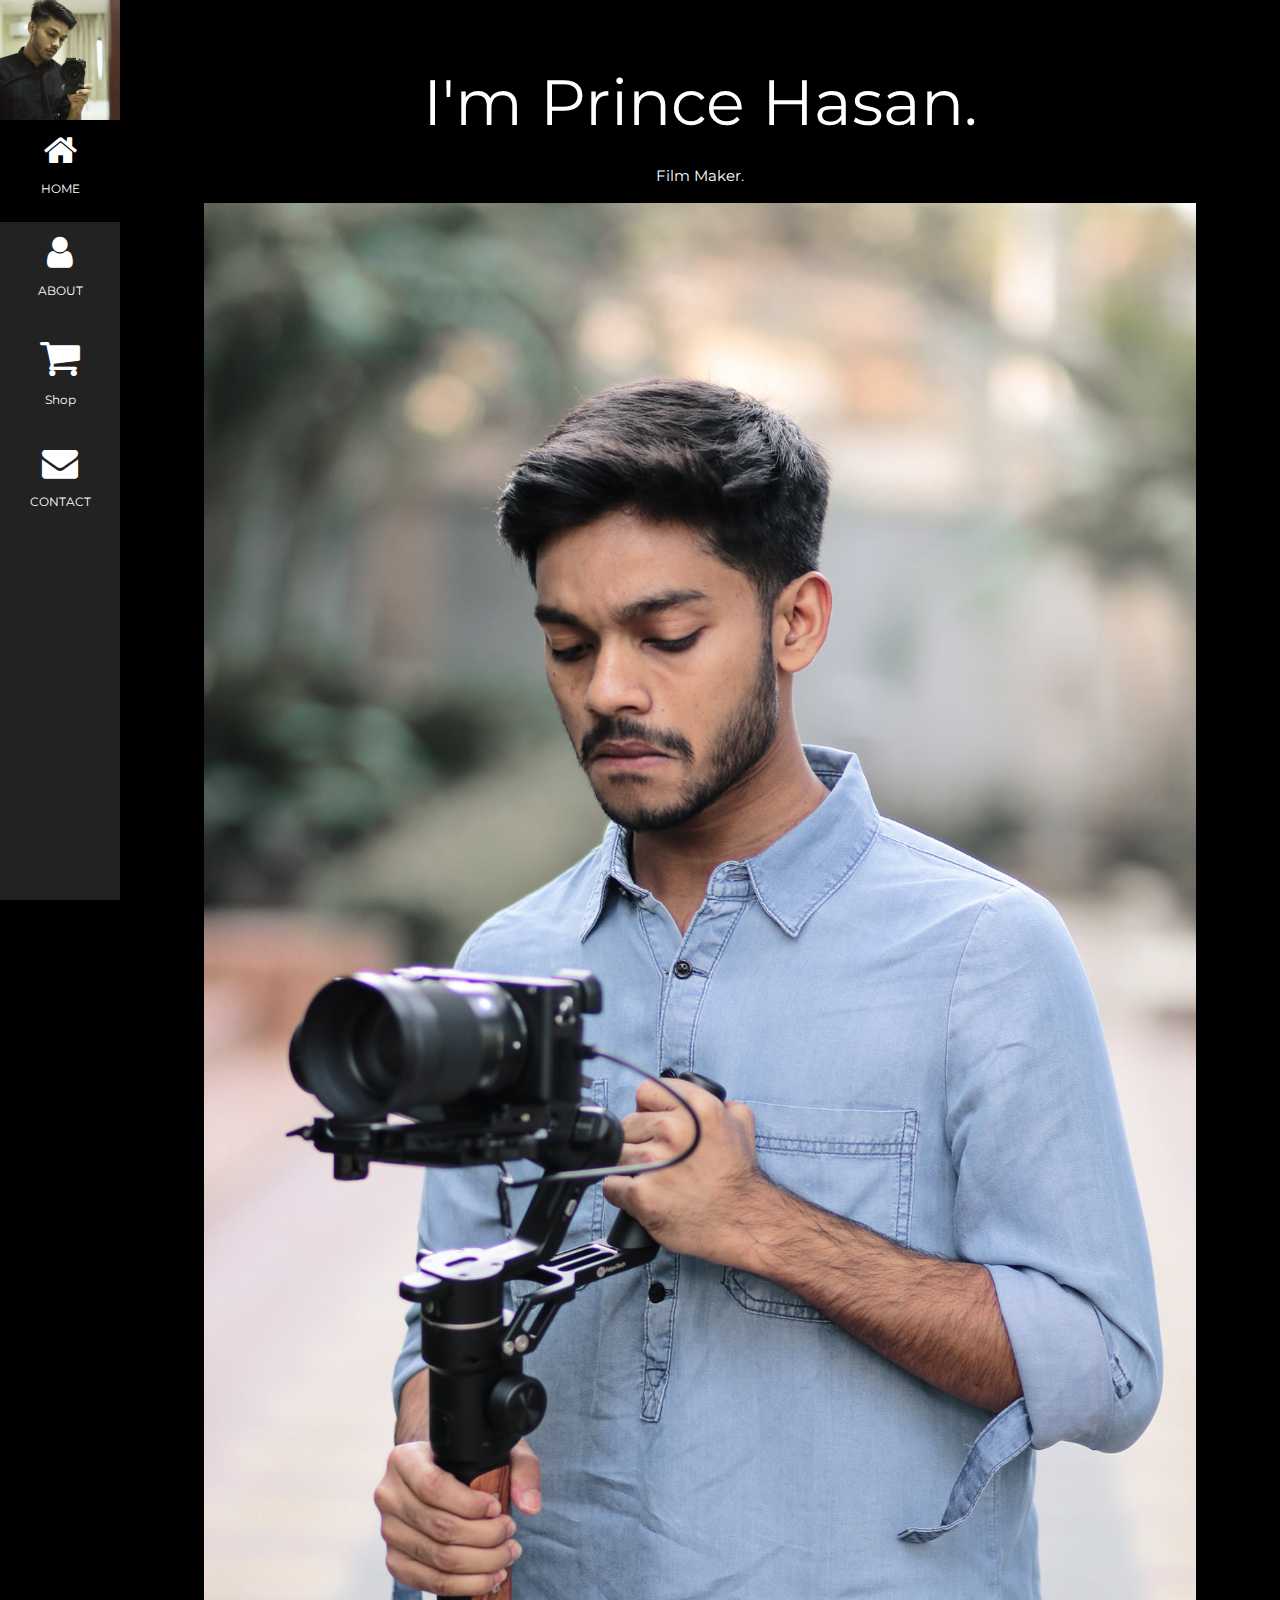
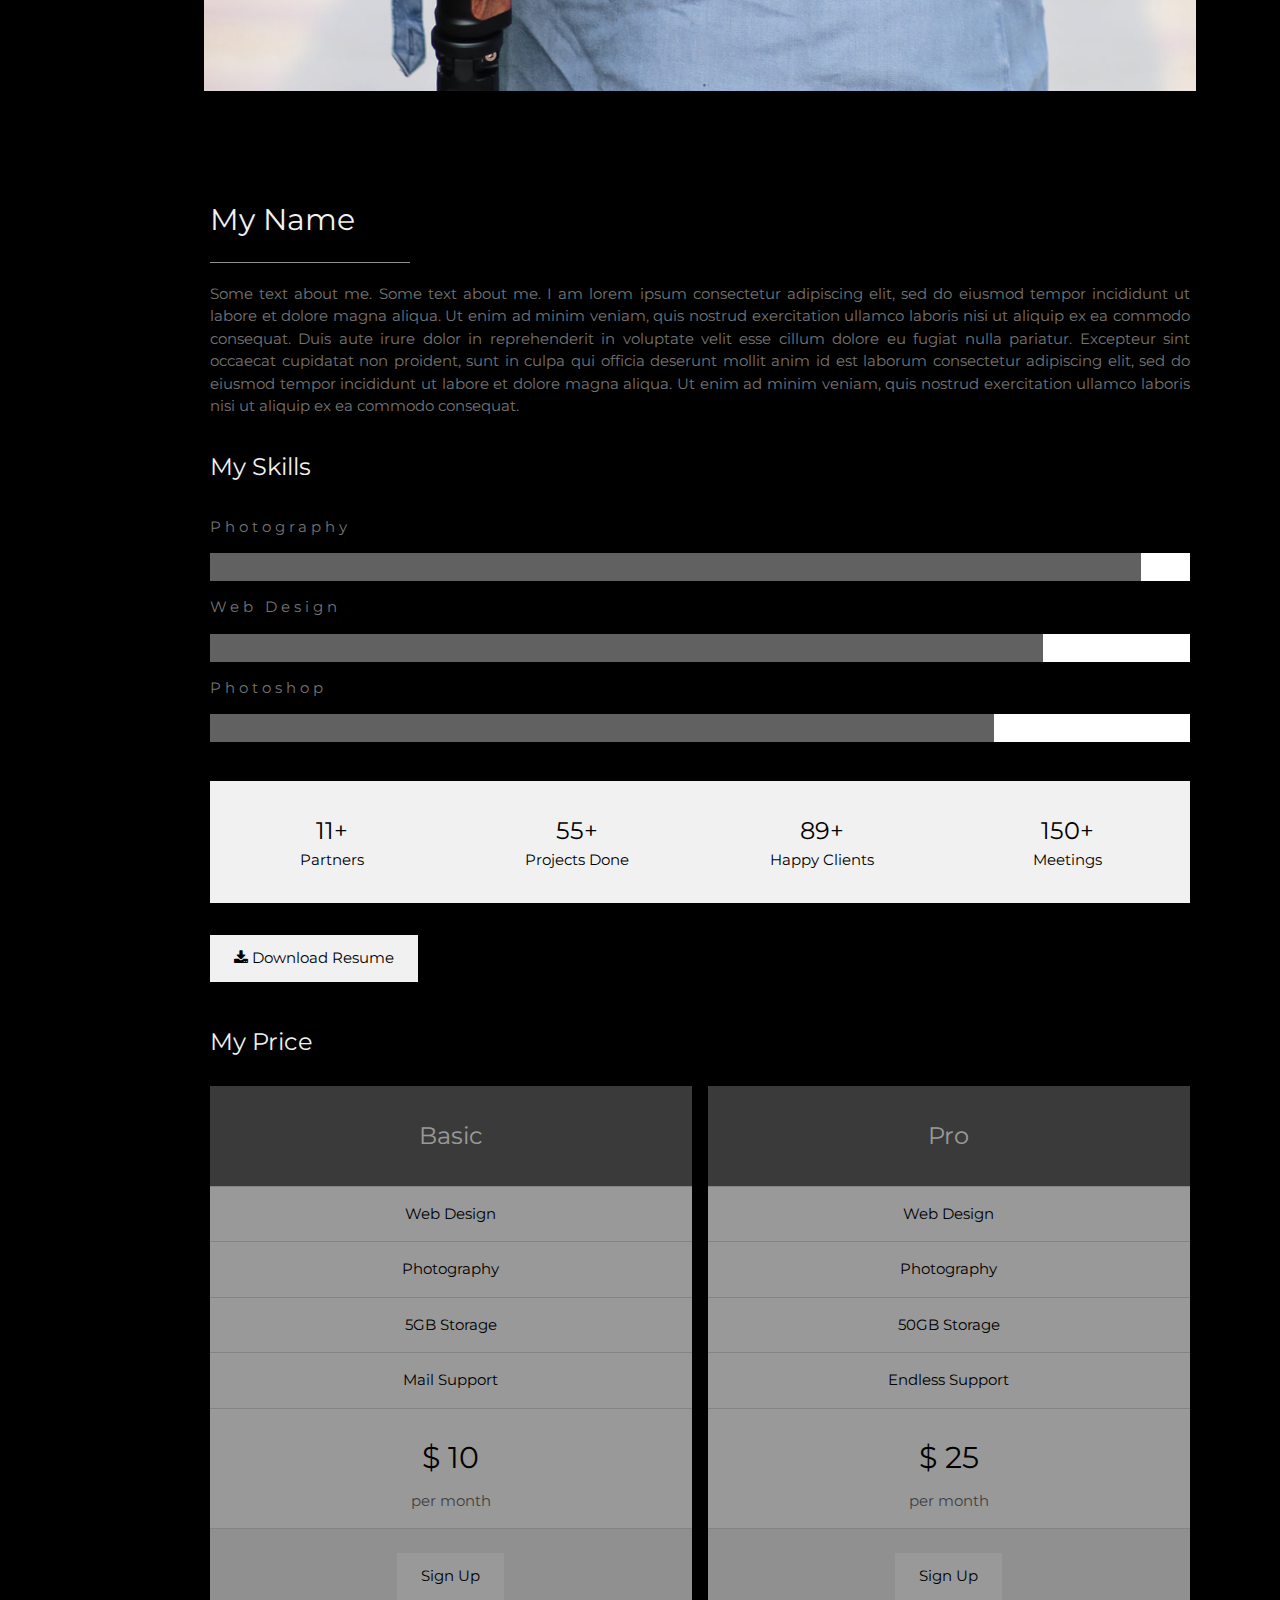
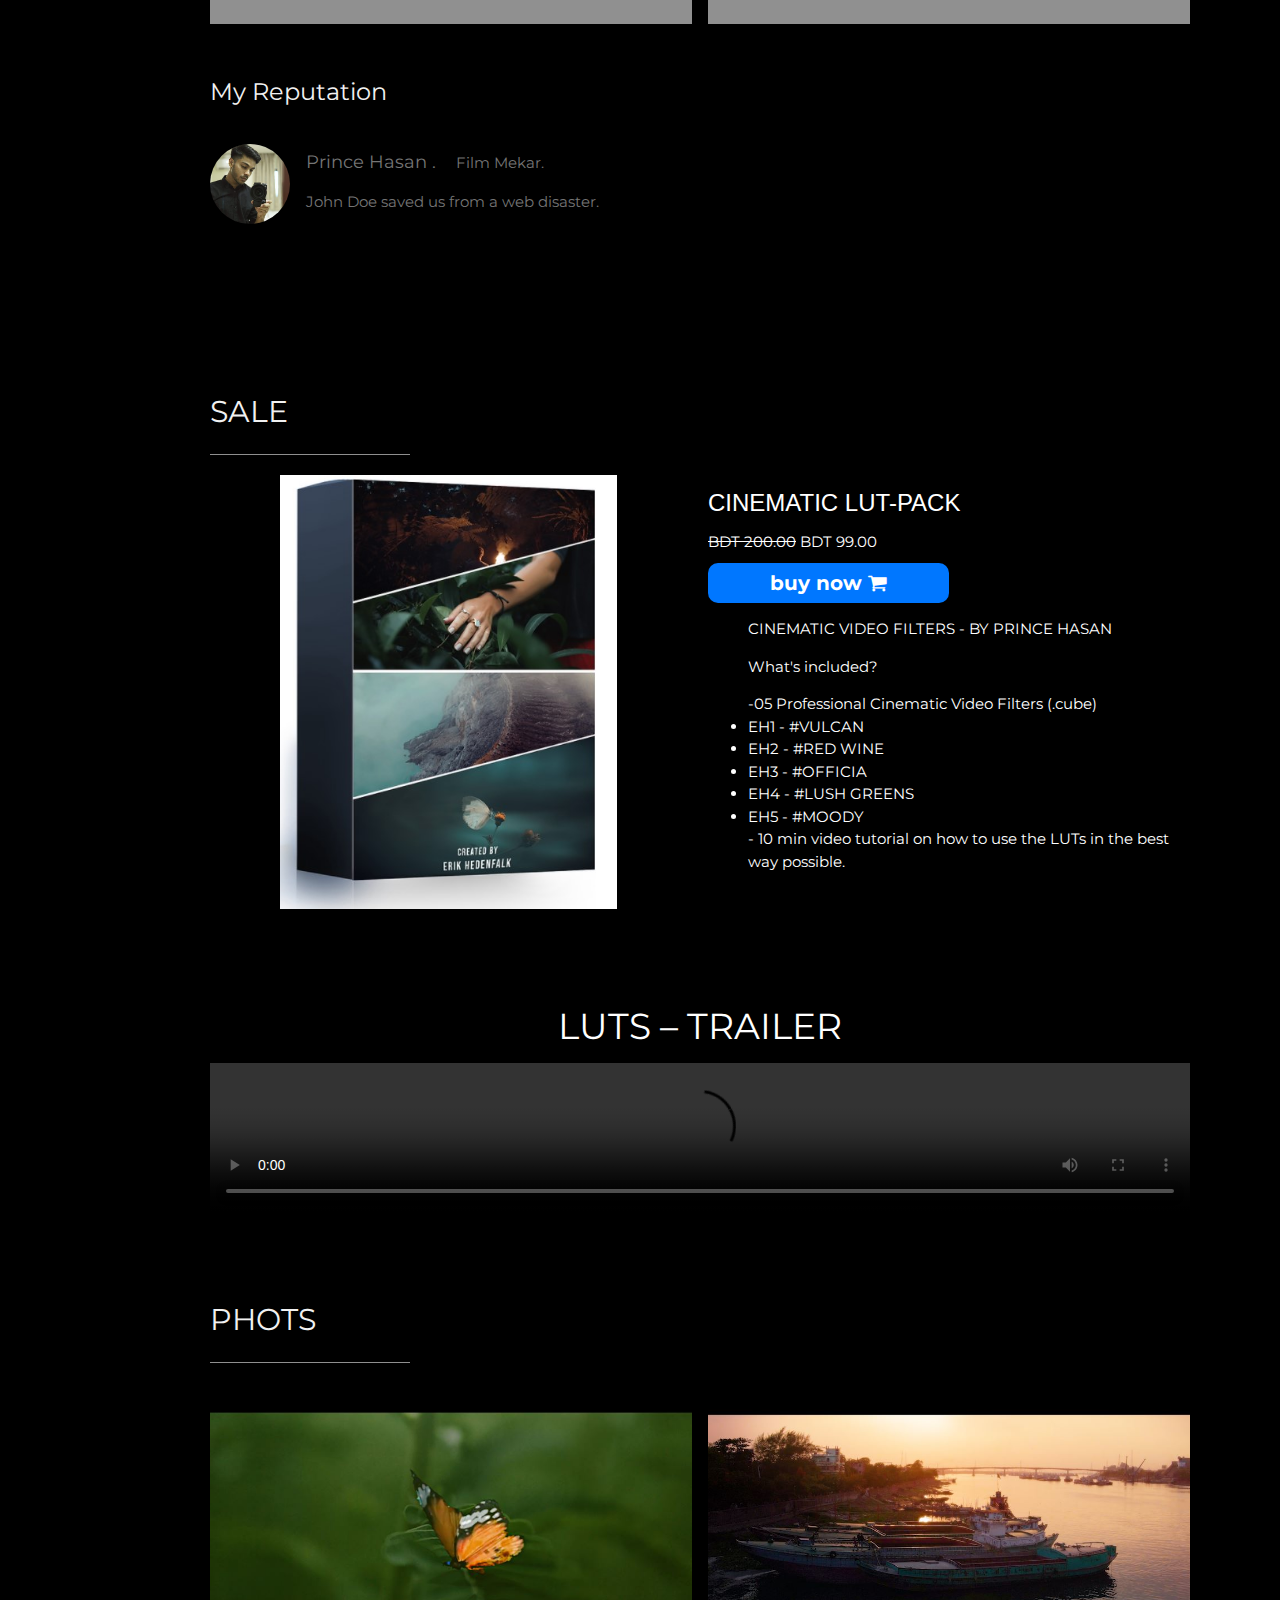
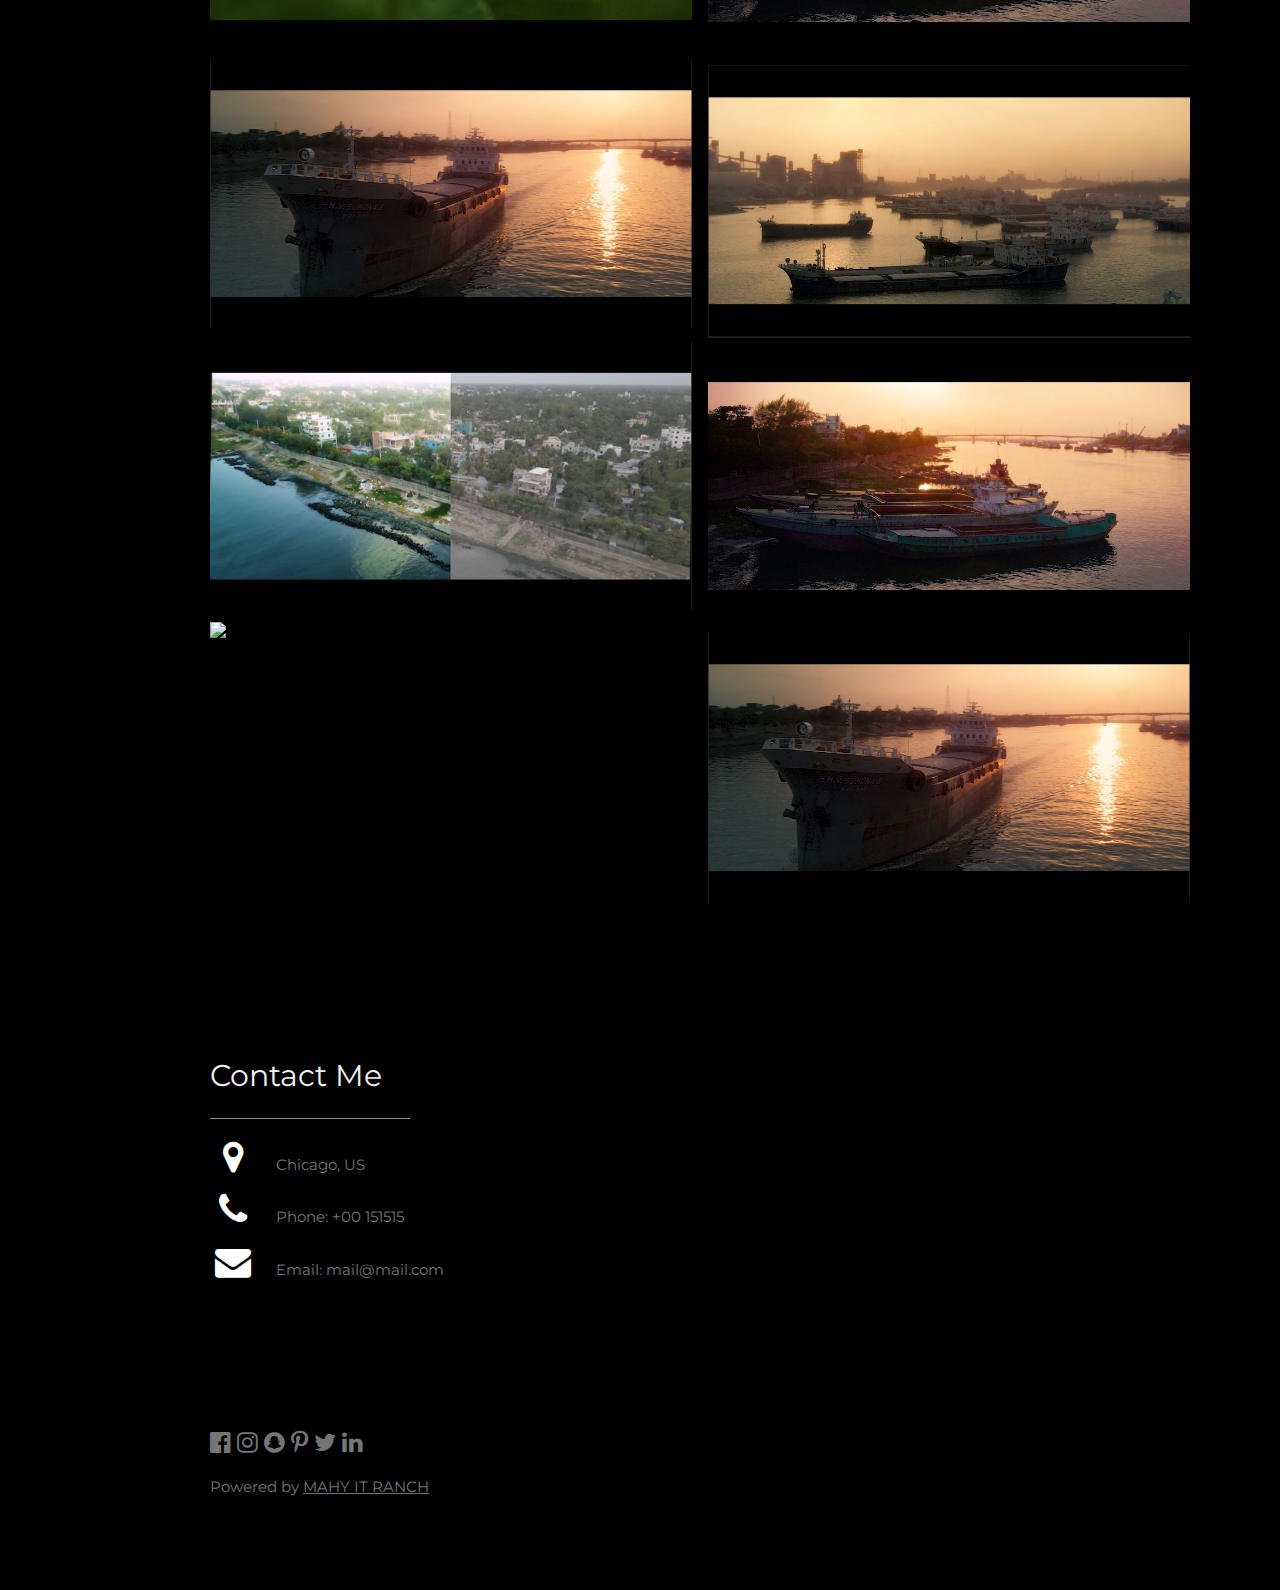
==== pageFirst.html @ 466c0062 "first commit" ====
<!DOCTYPE html>
<html>
<head>
<title>prince hasan</title>
<meta charset="UTF-8">
<meta name="viewport" content="width=device-width, initial-scale=1">
<link rel="stylesheet" href="https://www.w3schools.com/w3css/4/w3.css">
<link rel="stylesheet" href="https://fonts.googleapis.com/css?family=Montserrat">
<link rel="stylesheet" href="https://cdnjs.cloudflare.com/ajax/libs/font-awesome/4.7.0/css/font-awesome.min.css">
<style>
body, h1,h2,h3,h4,h5,h6 {font-family: "Montserrat", sans-serif}
.w3-row-padding img {margin-bottom: 12px}
/* Set the width of the sidebar to 120px */
.w3-sidebar {width: 120px;background: #222;}
/* Add a left margin to the "page content" that matches the width of the sidebar (120px) */
#main {margin-left: 120px}
/* Remove margins from "page content" on small screens */
@media only screen and (max-width: 600px) {#main {margin-left: 0}}
</style>
</head>
<body class="w3-black">

<!-- Icon Bar (Sidebar - hidden on small screens) -->
<nav class="w3-sidebar w3-bar-block w3-small w3-hide-small w3-center">
  <!-- Avatar image in top left corner -->
  <img src="pic/prince3.jpg" style="width:100%">
  <a href="#" class="w3-bar-item w3-button w3-padding-large w3-black">
    <i class="fa fa-home w3-xxlarge"></i>
    <p>HOME</p>
  </a>
  <a href="#about" class="w3-bar-item w3-button w3-padding-large w3-hover-black">
    <i class="fa fa-user w3-xxlarge"></i>
    <p>ABOUT</p>
  </a>
  <a href="#photos" class="w3-bar-item w3-button w3-padding-large w3-hover-black">
    <i class='fa fa-shopping-cart' style='font-size:43px;'></i>
    <p>Shop</p>
  </a>
  <a href="#contact" class="w3-bar-item w3-button w3-padding-large w3-hover-black">
    <i class="fa fa-envelope w3-xxlarge"></i>
    <p>CONTACT</p>
  </a>
</nav>

<!-- Navbar on small screens (Hidden on medium and large screens) -->
<div class="w3-top w3-hide-large w3-hide-medium" id="myNavbar">
  <div class="w3-bar w3-black w3-opacity w3-hover-opacity-off w3-center w3-small">
    <a href="#" class="w3-bar-item w3-button" style="width:25% !important">HOME</a>
    <a href="#about" class="w3-bar-item w3-button" style="width:25% !important">ABOUT</a>
    <a href="#photos" class="w3-bar-item w3-button" style="width:25% !important">PHOTOS</a>
    <a href="#contact" class="w3-bar-item w3-button" style="width:25% !important">CONTACT</a>
  </div>
</div>

<!-- Page Content -->
<div class="w3-padding-large" id="main">
  <!-- Header/Home -->
  <header class="w3-container w3-padding-32 w3-center w3-black" id="home">
    <h1 class="w3-jumbo"><span class="w3-hide-small">I'm</span> Prince Hasan.</h1>
    <p>Film Maker.</p>
    <img src="pic/prince.jpg" alt="boy" class="w3-image" width="992" height="1108">
  </header>

  <!-- About Section -->
  <div class="w3-content w3-justify w3-text-grey w3-padding-64" id="about">
    <h2 class="w3-text-light-grey">My Name</h2>
    <hr style="width:200px" class="w3-opacity">
    <p>Some text about me. Some text about me. I am lorem ipsum consectetur adipiscing elit, sed do eiusmod tempor incididunt ut labore et dolore magna aliqua. Ut enim ad minim veniam, quis nostrud exercitation ullamco laboris nisi ut aliquip
      ex ea commodo consequat. Duis aute irure dolor in reprehenderit in voluptate velit esse cillum dolore eu fugiat nulla pariatur. Excepteur sint occaecat cupidatat non proident, sunt in culpa qui officia deserunt mollit anim id est laborum consectetur
      adipiscing elit, sed do eiusmod tempor incididunt ut labore et dolore magna aliqua. Ut enim ad minim veniam, quis nostrud exercitation ullamco laboris nisi ut aliquip ex ea commodo consequat.
    </p>
    <h3 class="w3-padding-16 w3-text-light-grey">My Skills</h3>
    <p class="w3-wide">Photography</p>
    <div class="w3-white">
      <div class="w3-dark-grey" style="height:28px;width:95%"></div>
    </div>
    <p class="w3-wide">Web Design</p>
    <div class="w3-white">
      <div class="w3-dark-grey" style="height:28px;width:85%"></div>
    </div>
    <p class="w3-wide">Photoshop</p>
    <div class="w3-white">
      <div class="w3-dark-grey" style="height:28px;width:80%"></div>
    </div><br>
    
    <div class="w3-row w3-center w3-padding-16 w3-section w3-light-grey">
      <div class="w3-quarter w3-section">
        <span class="w3-xlarge">11+</span><br>
        Partners
      </div>
      <div class="w3-quarter w3-section">
        <span class="w3-xlarge">55+</span><br>
        Projects Done
      </div>
      <div class="w3-quarter w3-section">
        <span class="w3-xlarge">89+</span><br>
        Happy Clients
      </div>
      <div class="w3-quarter w3-section">
        <span class="w3-xlarge">150+</span><br>
        Meetings
      </div>
    </div>

    <button class="w3-button w3-light-grey w3-padding-large w3-section">
      <i class="fa fa-download"></i> Download Resume
    </button>
    
    <!-- Grid for pricing tables -->
    <h3 class="w3-padding-16 w3-text-light-grey">My Price</h3>
    <div class="w3-row-padding" style="margin:0 -16px">
      <div class="w3-half w3-margin-bottom">
        <ul class="w3-ul w3-white w3-center w3-opacity w3-hover-opacity-off">
          <li class="w3-dark-grey w3-xlarge w3-padding-32">Basic</li>
          <li class="w3-padding-16">Web Design</li>
          <li class="w3-padding-16">Photography</li>
          <li class="w3-padding-16">5GB Storage</li>
          <li class="w3-padding-16">Mail Support</li>
          <li class="w3-padding-16">
            <h2>$ 10</h2>
            <span class="w3-opacity">per month</span>
          </li>
          <li class="w3-light-grey w3-padding-24">
            <button class="w3-button w3-white w3-padding-large w3-hover-black">Sign Up</button>
          </li>
        </ul>
      </div>

      <div class="w3-half">
        <ul class="w3-ul w3-white w3-center w3-opacity w3-hover-opacity-off">
          <li class="w3-dark-grey w3-xlarge w3-padding-32">Pro</li>
          <li class="w3-padding-16">Web Design</li>
          <li class="w3-padding-16">Photography</li>
          <li class="w3-padding-16">50GB Storage</li>
          <li class="w3-padding-16">Endless Support</li>
          <li class="w3-padding-16">
            <h2>$ 25</h2>
            <span class="w3-opacity">per month</span>
          </li>
          <li class="w3-light-grey w3-padding-24">
            <button class="w3-button w3-white w3-padding-large w3-hover-black">Sign Up</button>
          </li>
        </ul>
      </div>
    <!-- End Grid/Pricing tables -->
    </div>
    
    <!-- Testimonials -->
    <h3 class="w3-padding-24 w3-text-light-grey">My Reputation</h3>  
    <img src="pic/prince3.jpg" alt="Avatar" class="w3-left w3-circle w3-margin-right" style="width:80px">
    <p><span class="w3-large w3-margin-right">Prince Hasan .</span> Film Mekar.</p>
    <p>John Doe saved us from a web disaster.</p><br>
    
  
  <!-- End About Section -->
  </div>
  
  <!-- Portfolio Section -->
  <div class="w3-padding-64 w3-content" id="photos">
    <h2 class="w3-text-light-grey">SALE</h2>
    <hr style="width:200px" class="w3-opacity">

    <!-----------------buy option----------->
    <div class="w3-row-padding" style="margin:0 -16px ">
      <style>
        .font{
          font-size: 15px;
        }
      </style>
      <div class="w3-half">
        <style>
          .pic{
          position: relative;
          left: 70px;
          }
        </style>
        <img src="pic/lut-pack.jpg" style="width:70%" class="pic">
      </div>

      <div class="w3-half">
        <form action="/action_page.php" target="_blank">
       <h3 style="font-family:'Lucida Sans', 'Lucida Sans Regular'
       , 'Lucida Grande', 'Lucida Sans Unicode', Geneva, Verdana,
        sans-serif;"> CINEMATIC LUT-PACK</h3>

      <h2 class="font">  <del>BDT 200.00</del> BDT 99.00</h2>
     
          <button style="
        width: 50%;    
        padding: 5px 15px;
        border: none;
        outline: none;
        background: rgb(0, 119, 255);
        color: #FFF;
        font-size: 20px;
        font-weight: bold;
        border-radius: 10px;
        cursor: pointer; "><a href="pageSecond.html" style="text-decoration: none;"> buy now <i class='fa fa-shopping-cart'></i> </a></button>
        </form>
     
      <ul class="font">
        <h5 class= "font" >CINEMATIC VIDEO FILTERS - BY PRINCE HASAN</h5>
        <p>What's included?</p>
        -05 Professional Cinematic Video Filters (.cube)
        <li>EH1 - #VULCAN</li>
        <li>EH2 - #RED WINE</li>
        <li>EH3 - #OFFICIA</li>
        <li>EH4 - #LUSH GREENS</li>
        <li>EH5 - #MOODY</li>
        - 10 min video tutorial on how to use the LUTs in the best way possible. 
      </ul>
      </div>
    </div>


    <!-------------------show a video------>
    <br><br><br>
    <h1 style="text-align:center ;">LUTS – TRAILER</h1>

     <div class="video-player">
       <video controls width="100%">
         <source src="pic/The 70 Best Free LUTs Hand-picked By A Colorist For Your Films(1080P_HD).mp4" type="video/mp4">
       </video>
     </div>

    <!-- Grid for photos -->
    
    <br><br><br>
    <h2 class="w3-text-light-grey">PHOTS</h2>
    <hr style="width:200px" class="w3-opacity">
    <div class="w3-row-padding" style="margin:0 -16px">
      <div class="w3-half">
        <img src="pic/pic1.JPG" style="width:100%">
        <img src="pic/pic2.JPG" style="width:100%">
        <img src="pic/pic3.JPG" style="width:100%">
        <img src="pic/pic6.JPG" style="width:100%">
      </div>

      <div class="w3-half">
        <img src="pic/pic4.JPG" style="width:100%">
        <img src="pic/pic5.JPG" style="width:100%">
        <img src="pic/pic4.JPG" style="width:100%">
        <img src="pic/pic2.JPG" style="width:100%">
      </div>
    <!-- End photo grid -->
    </div>
  <!-- End Portfolio Section -->
  </div>

  <!-- Contact Section -->
  <div class="w3-padding-64 w3-content w3-text-grey" id="contact">
    <h2 class="w3-text-light-grey">Contact Me</h2>
    <hr style="width:200px" class="w3-opacity">

    <div class="w3-section">
      <p><i class="fa fa-map-marker fa-fw w3-text-white w3-xxlarge w3-margin-right"></i> Chicago, US</p>
      <p><i class="fa fa-phone fa-fw w3-text-white w3-xxlarge w3-margin-right"></i> Phone: +00 151515</p>
      <p><i class="fa fa-envelope fa-fw w3-text-white w3-xxlarge w3-margin-right"> </i> Email: mail@mail.com</p>
    </div>
  <!-- End Contact Section -->
  </div>
  
    <!-- Footer -->
  <footer class="w3-content w3-padding-64 w3-text-grey w3-xlarge">
    <i class="fa fa-facebook-official w3-hover-opacity"></i>
    <i class="fa fa-instagram w3-hover-opacity"></i>
    <i class="fa fa-snapchat w3-hover-opacity"></i>
    <i class="fa fa-pinterest-p w3-hover-opacity"></i>
    <i class="fa fa-twitter w3-hover-opacity"></i>
    <i class="fa fa-linkedin w3-hover-opacity"></i>
    <p class="w3-medium">Powered by <a href="" target="_blank" class="w3-hover-text-green">MAHY IT RANCH</a></p>
  <!-- End footer -->
  </footer>

<!-- END PAGE CONTENT -->
</div>
</body>
</html>
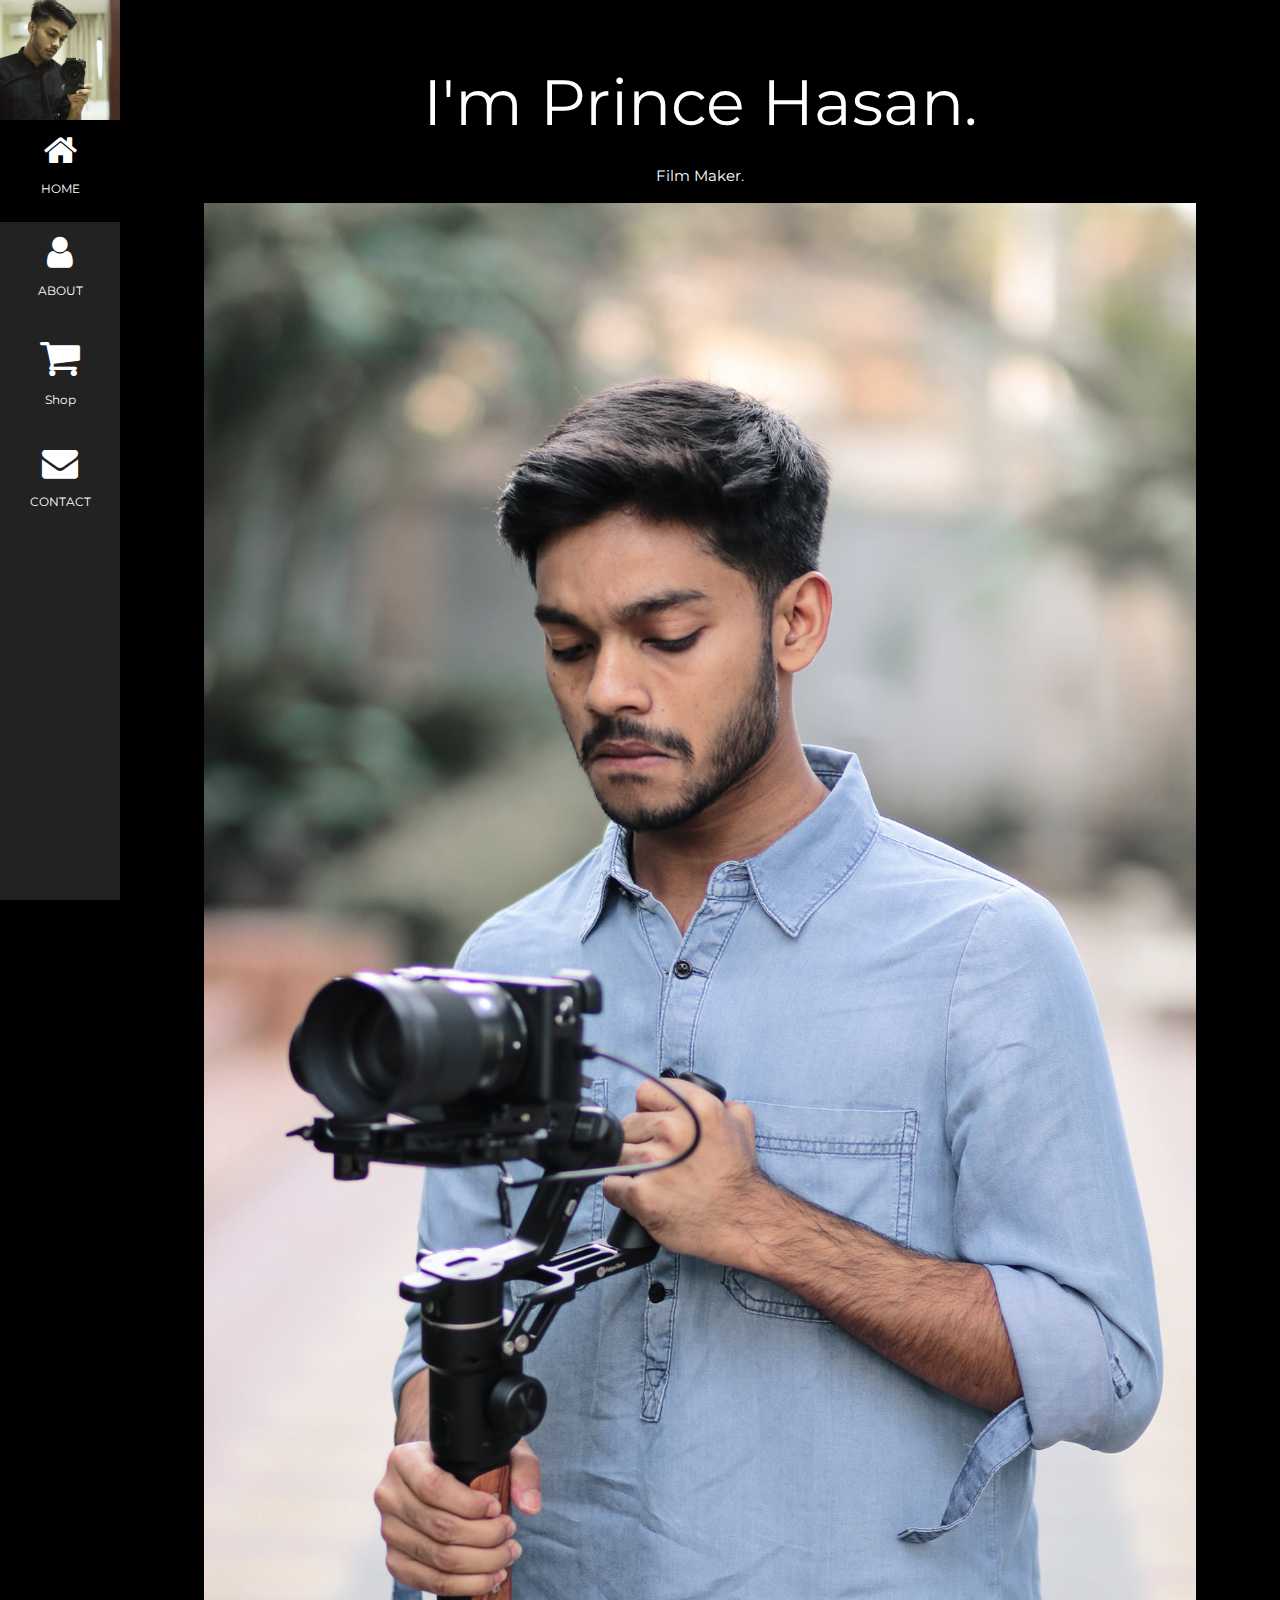
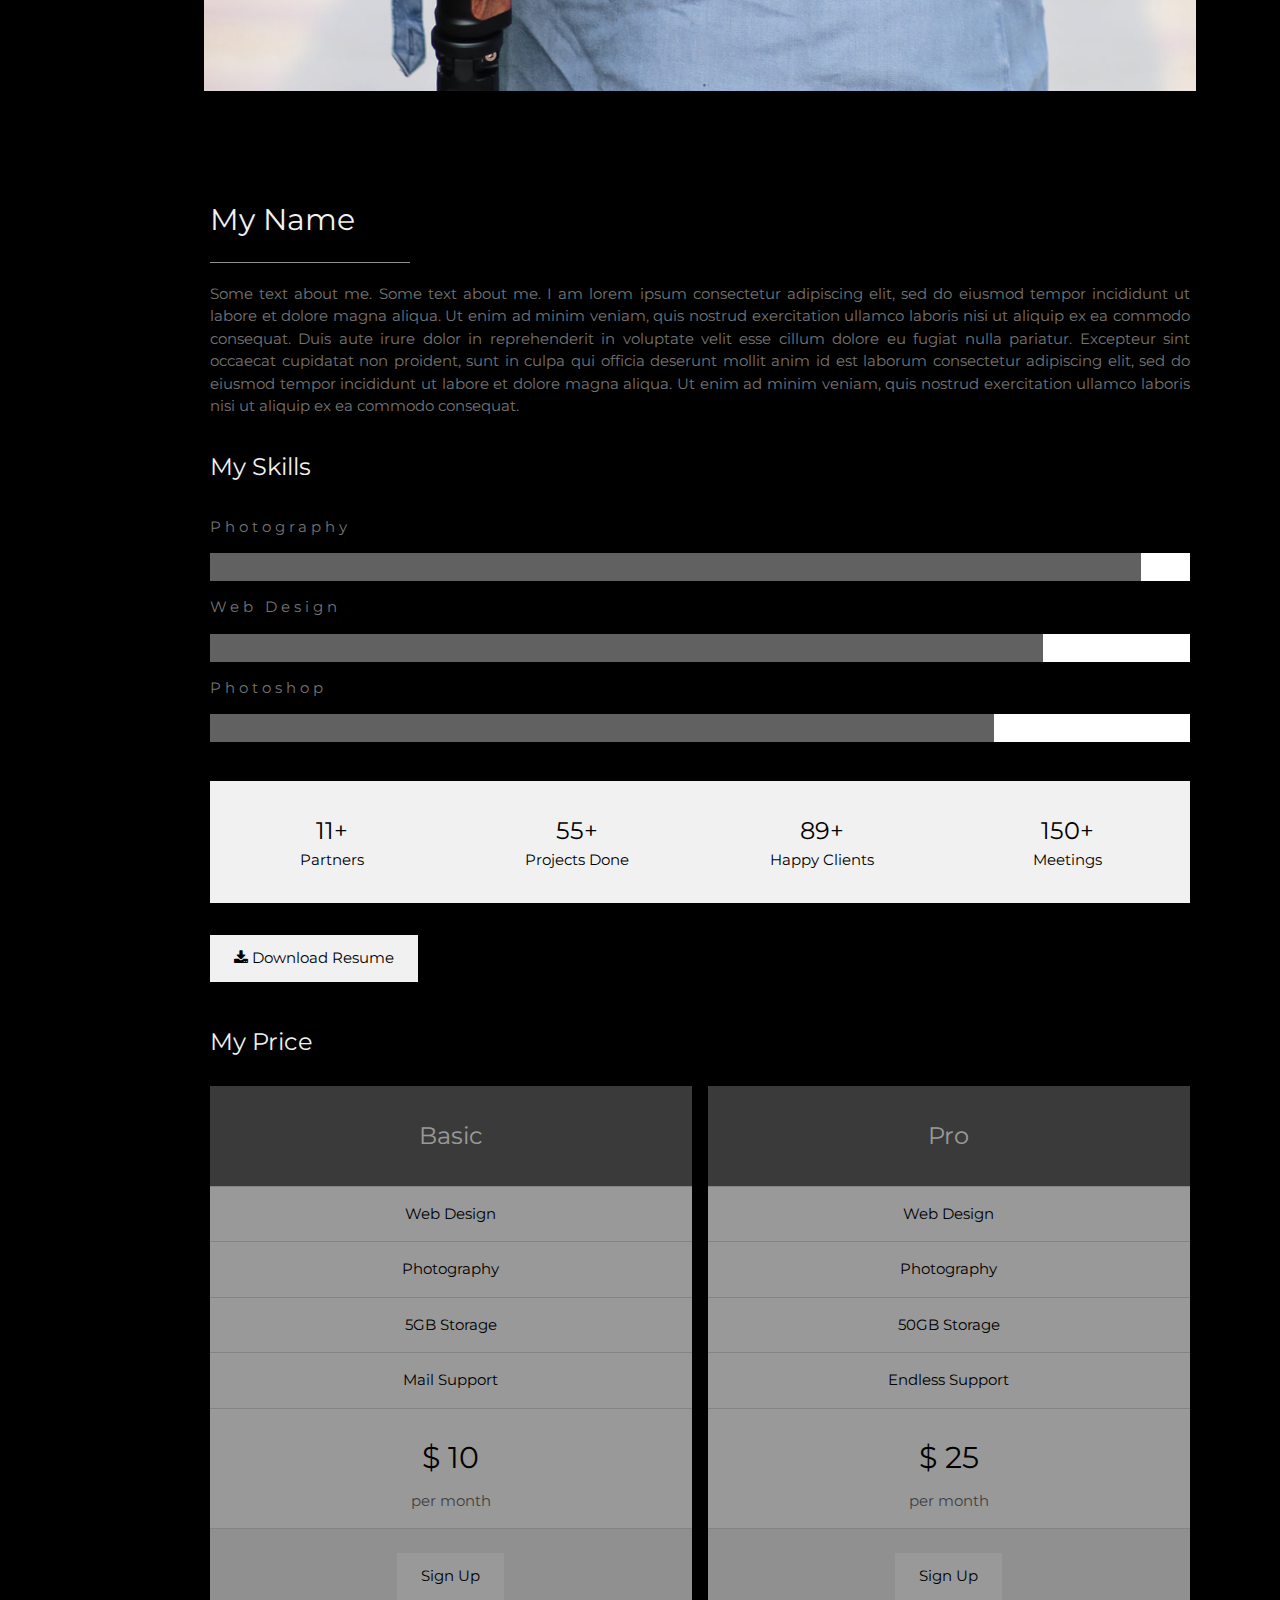
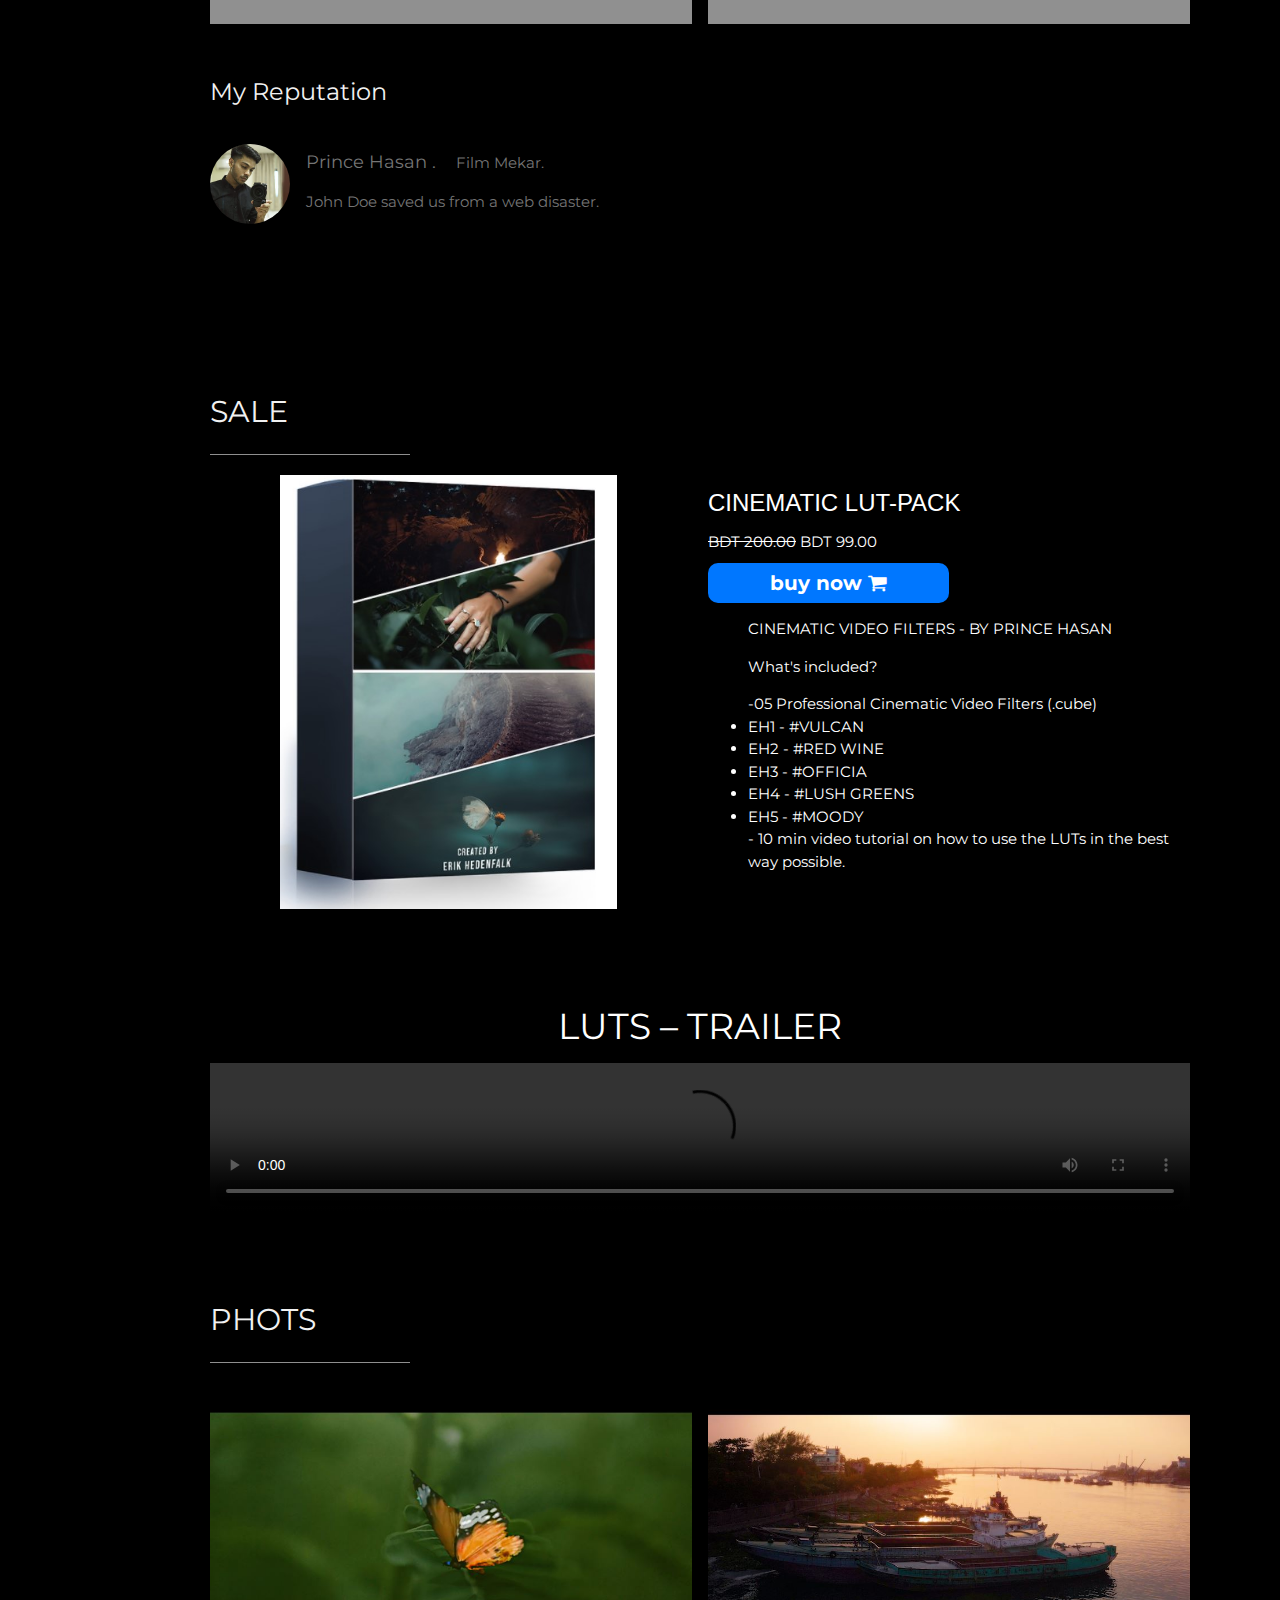
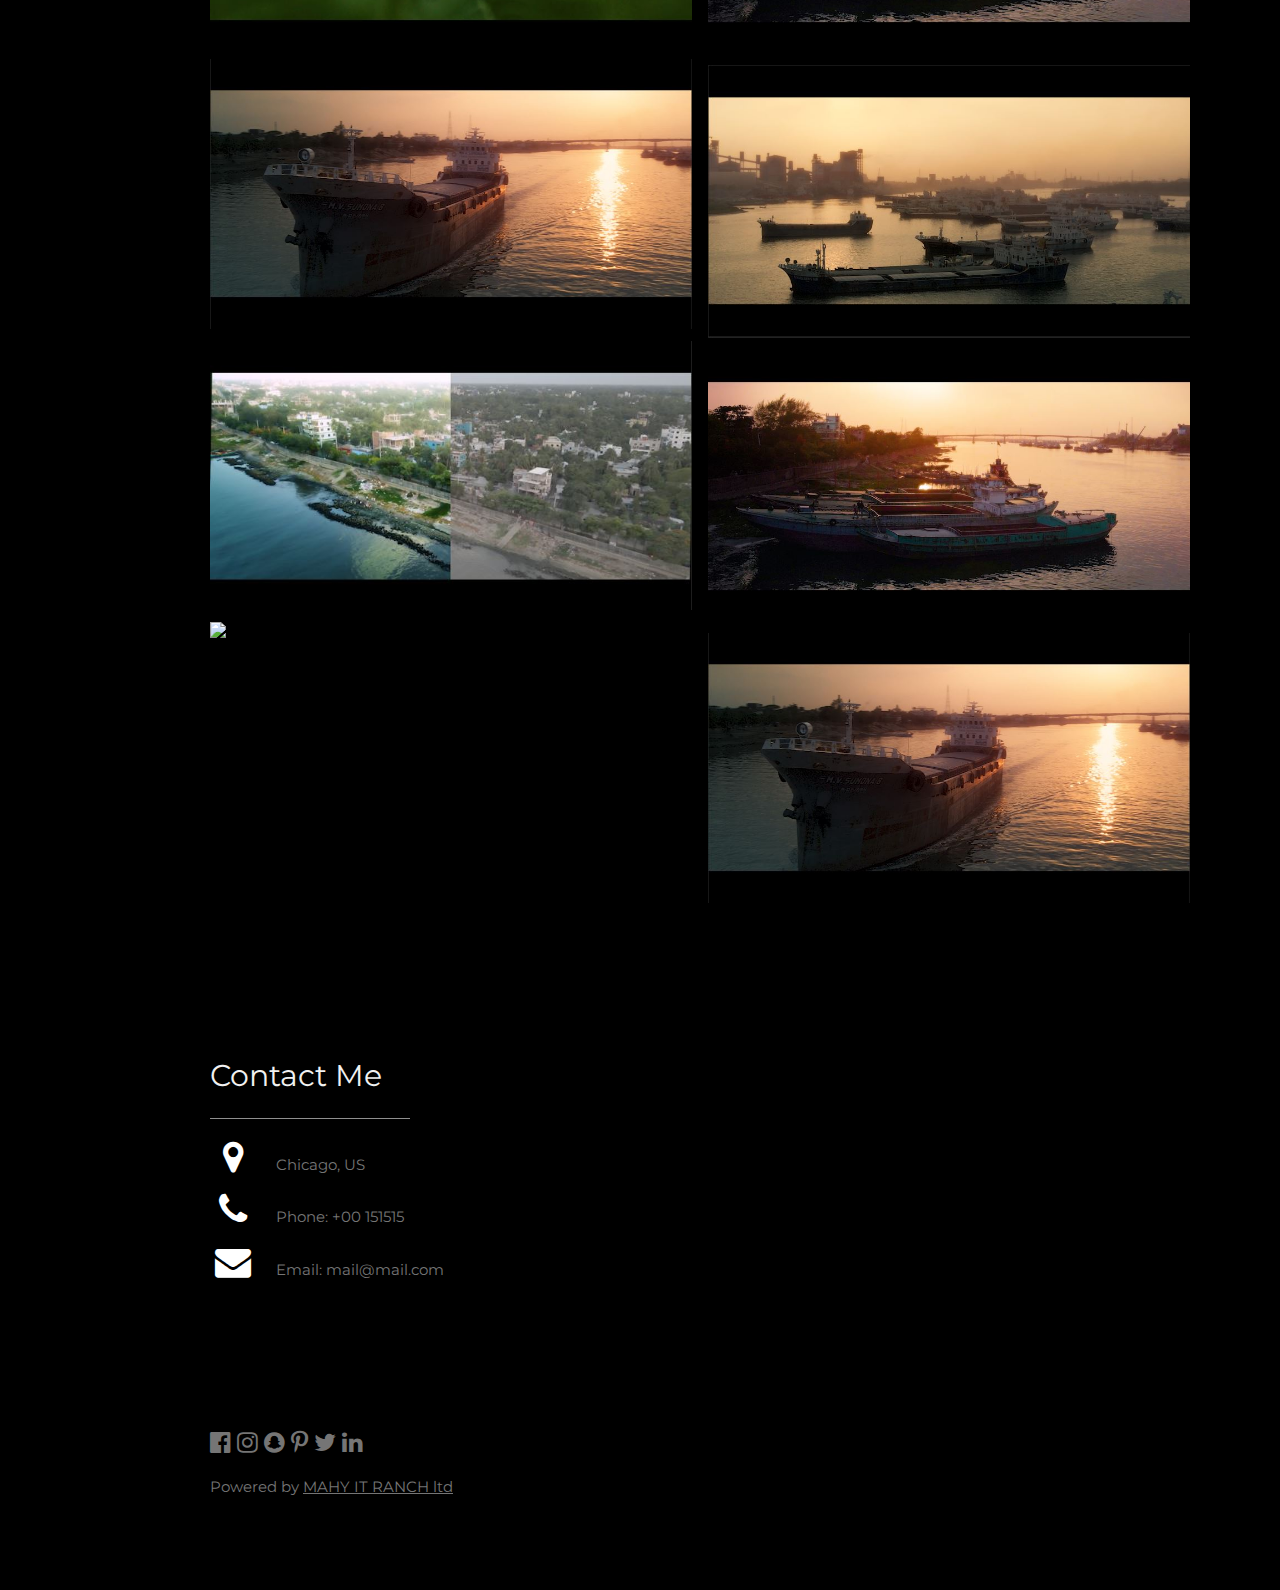
==== commit a27eea8b: "add msg" ====
--- a/pageFirst.html
+++ b/pageFirst.html
@@ -268,7 +268,7 @@
     <i class="fa fa-pinterest-p w3-hover-opacity"></i>
     <i class="fa fa-twitter w3-hover-opacity"></i>
     <i class="fa fa-linkedin w3-hover-opacity"></i>
-    <p class="w3-medium">Powered by <a href="" target="_blank" class="w3-hover-text-green">MAHY IT RANCH</a></p>
+    <p class="w3-medium">Powered by <a href="" target="_blank" class="w3-hover-text-green">MAHY IT RANCH ltd</a></p>
   <!-- End footer -->
   </footer>
 
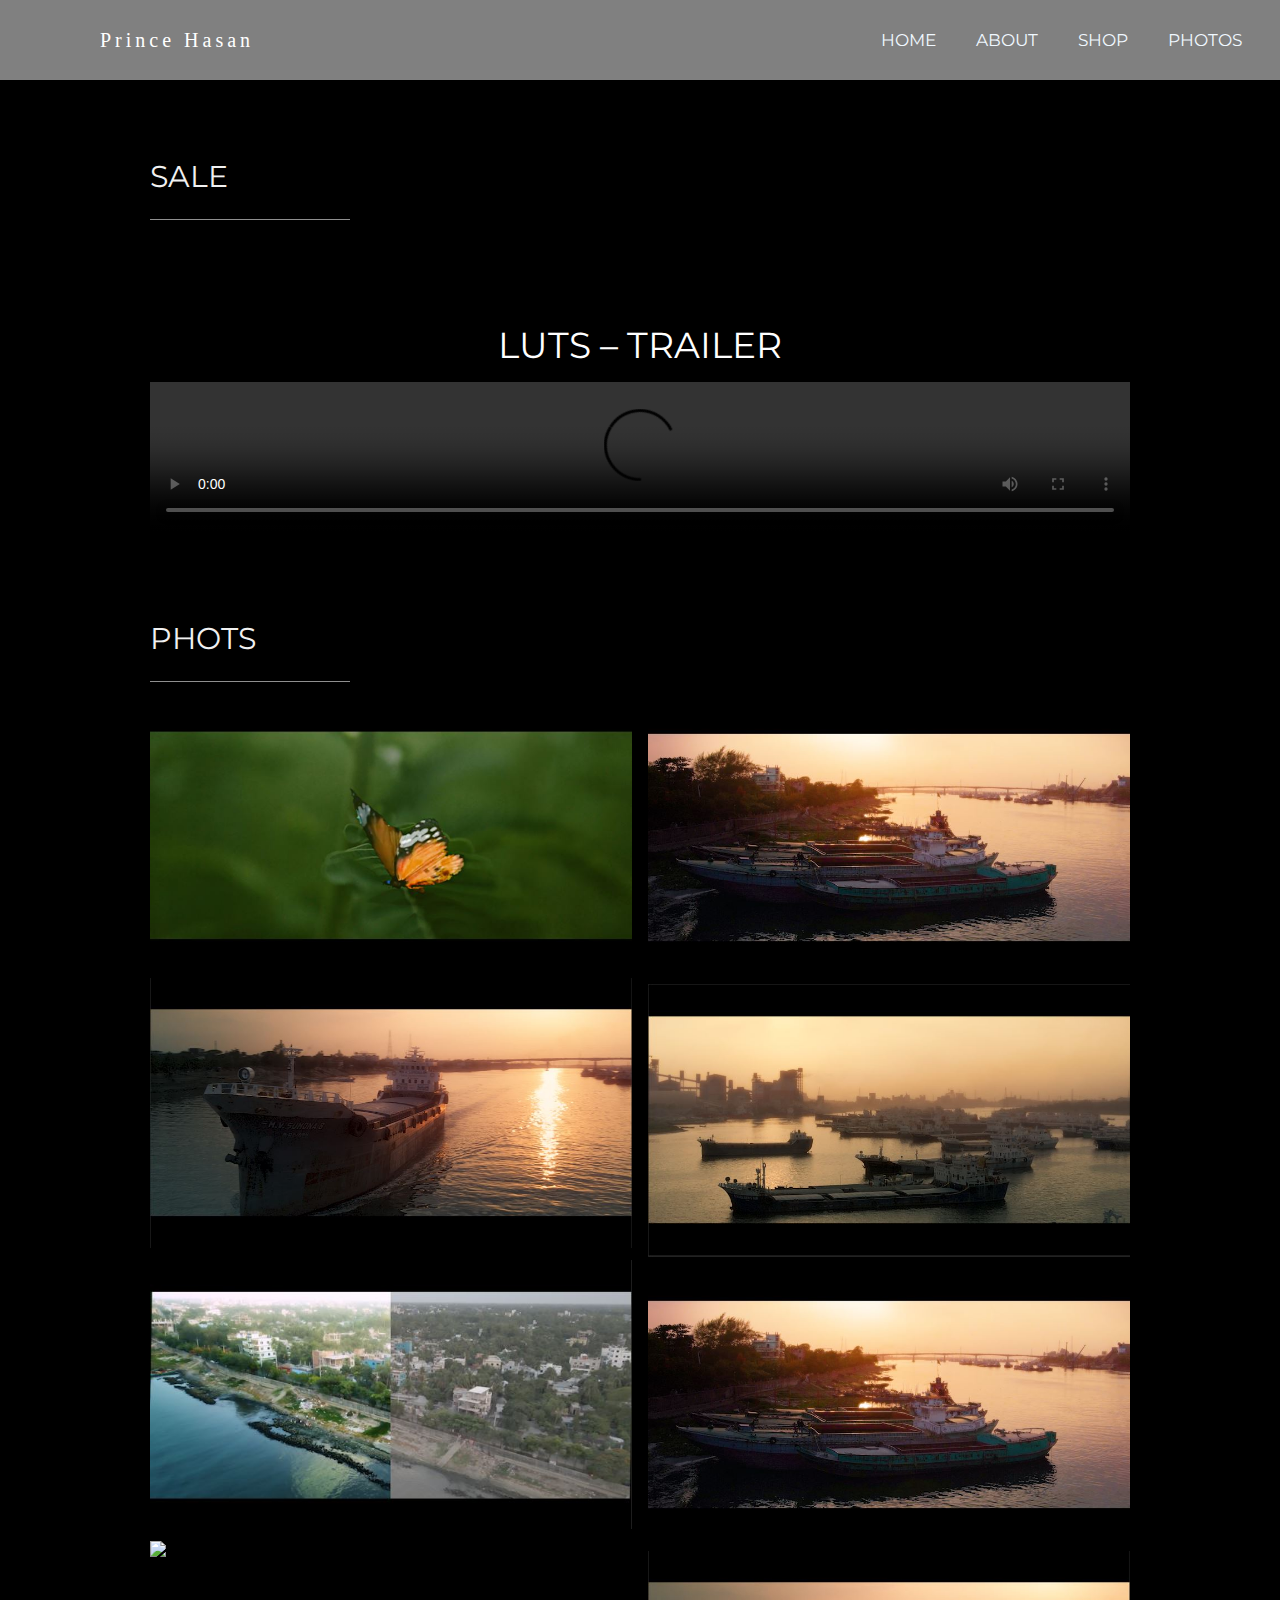
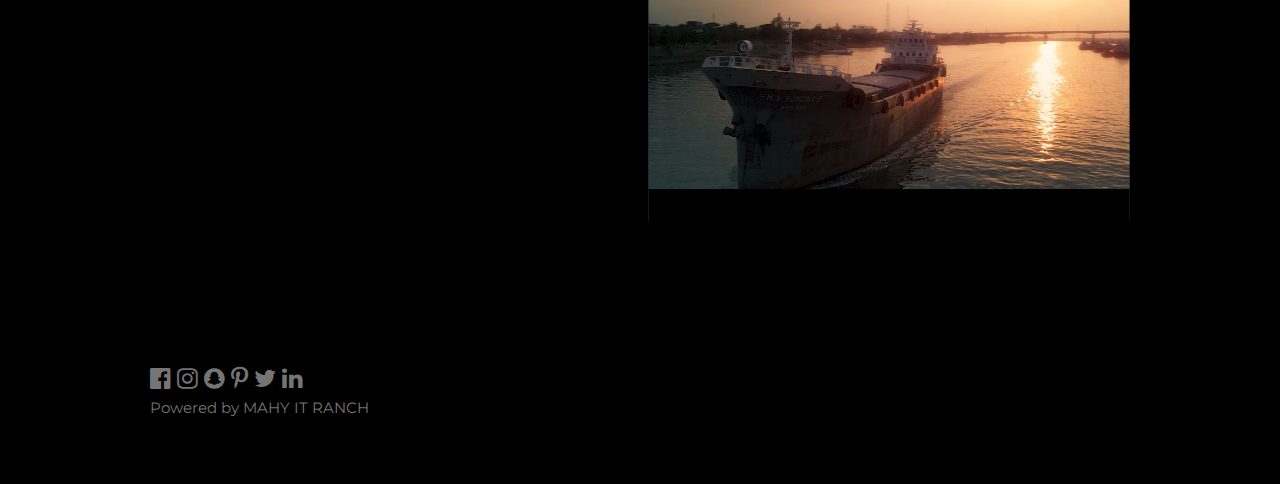
==== commit bdb9be8e: "mahy" ====
--- a/pageFirst.html
+++ b/pageFirst.html
@@ -11,7 +11,6 @@
 body, h1,h2,h3,h4,h5,h6 {font-family: "Montserrat", sans-serif}
 .w3-row-padding img {margin-bottom: 12px}
 /* Set the width of the sidebar to 120px */
-.w3-sidebar {width: 120px;background: #222;}
 /* Add a left margin to the "page content" that matches the width of the sidebar (120px) */
 #main {margin-left: 120px}
 /* Remove margins from "page content" on small screens */
@@ -21,146 +20,126 @@
 <body class="w3-black">
 
 <!-- Icon Bar (Sidebar - hidden on small screens) -->
-<nav class="w3-sidebar w3-bar-block w3-small w3-hide-small w3-center">
-  <!-- Avatar image in top left corner -->
-  <img src="pic/prince3.jpg" style="width:100%">
-  <a href="#" class="w3-bar-item w3-button w3-padding-large w3-black">
-    <i class="fa fa-home w3-xxlarge"></i>
-    <p>HOME</p>
-  </a>
-  <a href="#about" class="w3-bar-item w3-button w3-padding-large w3-hover-black">
-    <i class="fa fa-user w3-xxlarge"></i>
-    <p>ABOUT</p>
-  </a>
-  <a href="#photos" class="w3-bar-item w3-button w3-padding-large w3-hover-black">
-    <i class='fa fa-shopping-cart' style='font-size:43px;'></i>
-    <p>Shop</p>
-  </a>
-  <a href="#contact" class="w3-bar-item w3-button w3-padding-large w3-hover-black">
-    <i class="fa fa-envelope w3-xxlarge"></i>
-    <p>CONTACT</p>
-  </a>
+<style>
+  *{
+    padding: 0;
+    margin: 0;
+    text-decoration: none;
+    list-style: none;
+    box-sizing:border-box;
+}
+  nav{
+    background-color: grey;
+    height: 80px;
+    width: 100%;
+
+}
+label.name{
+    color: white;
+    font-size: 20px;
+    line-height: 80px;
+    padding: 0 100px;
+    letter-spacing:0.2em;
+    font-family:EB Garamond;
+}
+nav ul{
+   float: right;
+   margin-right: 20px;
+   text-align: center;
+}
+nav ul li{
+    display: inline-block;
+    line-height: 80px;
+    margin: 0 5px;
+}
+nav ul li a{
+    font-size: 17px;
+    text-transform: uppercase;
+    padding: 7px 13px;
+    color: aliceblue;
+    border-radius: 13px;
+}
+nav ul li a:hover{
+    color: black;
+}
+.checkbtn{
+    font-size: 30px;
+    color: white;
+    float: right;
+    line-height: 80px;
+    margin-right: 40px;
+    cursor: pointer;
+    display: none;
+}
+#check{
+    display: none;
+}
+@media (max-width: 858px) {
+    .checkbtn{
+        display: block;
+    }
+    ul{
+        position:fixed;
+        width: 100%;
+        height: 50vh;
+        background: #fff;
+        top: 80px;
+        left: -100%;
+        text-align: center;
+        transition: all .5s;
+    }
+    nav ul li{
+        display: block;
+        margin: 50px 0;
+        line-height: 30px;
+    }
+    nav ul li a{
+        font-size: 20px;
+    }
+    nav ul li a:hover{
+        color: black
+    }
+    #check:checked ~ ul{
+        left: 0;
+    }
+}
+
+</style>
+
+<nav class=" w3-hide-small">
+  <input type="checkbox" id="check">
+  <label for="check" class="checkbtn">
+    <i class="fas fa-bars"></i>
+  </label>
+  <label class="name">Prince Hasan</label>
+  <ul>
+      <li><a href="index.html" class="active">HOME</a></li>
+      <li><a href="#" class="active">ABOUT</a></li>
+      <li><a href="shop.html" class="active">SHOP</a></li>
+      <li><a href="phots.html" class="active">PHOTOS</a></li>
+  </ul>
 </nav>
 
 <!-- Navbar on small screens (Hidden on medium and large screens) -->
 <div class="w3-top w3-hide-large w3-hide-medium" id="myNavbar">
   <div class="w3-bar w3-black w3-opacity w3-hover-opacity-off w3-center w3-small">
-    <a href="#" class="w3-bar-item w3-button" style="width:25% !important">HOME</a>
+    <a href="index.html" class="w3-bar-item w3-button" style="width:25% !important">HOME</a>
     <a href="#about" class="w3-bar-item w3-button" style="width:25% !important">ABOUT</a>
-    <a href="#photos" class="w3-bar-item w3-button" style="width:25% !important">PHOTOS</a>
-    <a href="#contact" class="w3-bar-item w3-button" style="width:25% !important">CONTACT</a>
+    <a href="#photos" class="w3-bar-item w3-button" style="width:25% !important">SHOP</a>
+    <a href="phots.html" class="w3-bar-item w3-button" style="width:25% !important">PHOTOS</a>
   </div>
 </div>
-
 <!-- Page Content -->
-<div class="w3-padding-large" id="main">
-  <!-- Header/Home -->
-  <header class="w3-container w3-padding-32 w3-center w3-black" id="home">
-    <h1 class="w3-jumbo"><span class="w3-hide-small">I'm</span> Prince Hasan.</h1>
-    <p>Film Maker.</p>
-    <img src="pic/prince.jpg" alt="boy" class="w3-image" width="992" height="1108">
-  </header>
-
-  <!-- About Section -->
-  <div class="w3-content w3-justify w3-text-grey w3-padding-64" id="about">
-    <h2 class="w3-text-light-grey">My Name</h2>
-    <hr style="width:200px" class="w3-opacity">
-    <p>Some text about me. Some text about me. I am lorem ipsum consectetur adipiscing elit, sed do eiusmod tempor incididunt ut labore et dolore magna aliqua. Ut enim ad minim veniam, quis nostrud exercitation ullamco laboris nisi ut aliquip
-      ex ea commodo consequat. Duis aute irure dolor in reprehenderit in voluptate velit esse cillum dolore eu fugiat nulla pariatur. Excepteur sint occaecat cupidatat non proident, sunt in culpa qui officia deserunt mollit anim id est laborum consectetur
-      adipiscing elit, sed do eiusmod tempor incididunt ut labore et dolore magna aliqua. Ut enim ad minim veniam, quis nostrud exercitation ullamco laboris nisi ut aliquip ex ea commodo consequat.
-    </p>
-    <h3 class="w3-padding-16 w3-text-light-grey">My Skills</h3>
-    <p class="w3-wide">Photography</p>
-    <div class="w3-white">
-      <div class="w3-dark-grey" style="height:28px;width:95%"></div>
-    </div>
-    <p class="w3-wide">Web Design</p>
-    <div class="w3-white">
-      <div class="w3-dark-grey" style="height:28px;width:85%"></div>
-    </div>
-    <p class="w3-wide">Photoshop</p>
-    <div class="w3-white">
-      <div class="w3-dark-grey" style="height:28px;width:80%"></div>
-    </div><br>
-    
-    <div class="w3-row w3-center w3-padding-16 w3-section w3-light-grey">
-      <div class="w3-quarter w3-section">
-        <span class="w3-xlarge">11+</span><br>
-        Partners
-      </div>
-      <div class="w3-quarter w3-section">
-        <span class="w3-xlarge">55+</span><br>
-        Projects Done
-      </div>
-      <div class="w3-quarter w3-section">
-        <span class="w3-xlarge">89+</span><br>
-        Happy Clients
-      </div>
-      <div class="w3-quarter w3-section">
-        <span class="w3-xlarge">150+</span><br>
-        Meetings
-      </div>
-    </div>
-
-    <button class="w3-button w3-light-grey w3-padding-large w3-section">
-      <i class="fa fa-download"></i> Download Resume
-    </button>
-    
-    <!-- Grid for pricing tables -->
-    <h3 class="w3-padding-16 w3-text-light-grey">My Price</h3>
-    <div class="w3-row-padding" style="margin:0 -16px">
-      <div class="w3-half w3-margin-bottom">
-        <ul class="w3-ul w3-white w3-center w3-opacity w3-hover-opacity-off">
-          <li class="w3-dark-grey w3-xlarge w3-padding-32">Basic</li>
-          <li class="w3-padding-16">Web Design</li>
-          <li class="w3-padding-16">Photography</li>
-          <li class="w3-padding-16">5GB Storage</li>
-          <li class="w3-padding-16">Mail Support</li>
-          <li class="w3-padding-16">
-            <h2>$ 10</h2>
-            <span class="w3-opacity">per month</span>
-          </li>
-          <li class="w3-light-grey w3-padding-24">
-            <button class="w3-button w3-white w3-padding-large w3-hover-black">Sign Up</button>
-          </li>
-        </ul>
-      </div>
-
-      <div class="w3-half">
-        <ul class="w3-ul w3-white w3-center w3-opacity w3-hover-opacity-off">
-          <li class="w3-dark-grey w3-xlarge w3-padding-32">Pro</li>
-          <li class="w3-padding-16">Web Design</li>
-          <li class="w3-padding-16">Photography</li>
-          <li class="w3-padding-16">50GB Storage</li>
-          <li class="w3-padding-16">Endless Support</li>
-          <li class="w3-padding-16">
-            <h2>$ 25</h2>
-            <span class="w3-opacity">per month</span>
-          </li>
-          <li class="w3-light-grey w3-padding-24">
-            <button class="w3-button w3-white w3-padding-large w3-hover-black">Sign Up</button>
-          </li>
-        </ul>
-      </div>
-    <!-- End Grid/Pricing tables -->
-    </div>
-    
-    <!-- Testimonials -->
-    <h3 class="w3-padding-24 w3-text-light-grey">My Reputation</h3>  
-    <img src="pic/prince3.jpg" alt="Avatar" class="w3-left w3-circle w3-margin-right" style="width:80px">
-    <p><span class="w3-large w3-margin-right">Prince Hasan .</span> Film Mekar.</p>
-    <p>John Doe saved us from a web disaster.</p><br>
-    
-  
-  <!-- End About Section -->
-  </div>
-  
   <!-- Portfolio Section -->
   <div class="w3-padding-64 w3-content" id="photos">
     <h2 class="w3-text-light-grey">SALE</h2>
     <hr style="width:200px" class="w3-opacity">
 
     <!-----------------buy option----------->
+    <!-----------<div>
+      <img src="pic/headPic.jpg" alt="" width="100%">
+    </div>
+    <br><br><br>
     <div class="w3-row-padding" style="margin:0 -16px ">
       <style>
         .font{
@@ -210,7 +189,7 @@
         - 10 min video tutorial on how to use the LUTs in the best way possible. 
       </ul>
       </div>
-    </div>
+    </div>----------->
 
 
     <!-------------------show a video------>
@@ -246,17 +225,6 @@
     </div>
   <!-- End Portfolio Section -->
   </div>
-
-  <!-- Contact Section -->
-  <div class="w3-padding-64 w3-content w3-text-grey" id="contact">
-    <h2 class="w3-text-light-grey">Contact Me</h2>
-    <hr style="width:200px" class="w3-opacity">
-
-    <div class="w3-section">
-      <p><i class="fa fa-map-marker fa-fw w3-text-white w3-xxlarge w3-margin-right"></i> Chicago, US</p>
-      <p><i class="fa fa-phone fa-fw w3-text-white w3-xxlarge w3-margin-right"></i> Phone: +00 151515</p>
-      <p><i class="fa fa-envelope fa-fw w3-text-white w3-xxlarge w3-margin-right"> </i> Email: mail@mail.com</p>
-    </div>
   <!-- End Contact Section -->
   </div>
   
@@ -268,7 +236,7 @@
     <i class="fa fa-pinterest-p w3-hover-opacity"></i>
     <i class="fa fa-twitter w3-hover-opacity"></i>
     <i class="fa fa-linkedin w3-hover-opacity"></i>
-    <p class="w3-medium">Powered by <a href="" target="_blank" class="w3-hover-text-green">MAHY IT RANCH ltd</a></p>
+    <p class="w3-medium">Powered by <a href="" target="_blank" class="w3-hover-text-green">MAHY IT RANCH</a></p>
   <!-- End footer -->
   </footer>
 
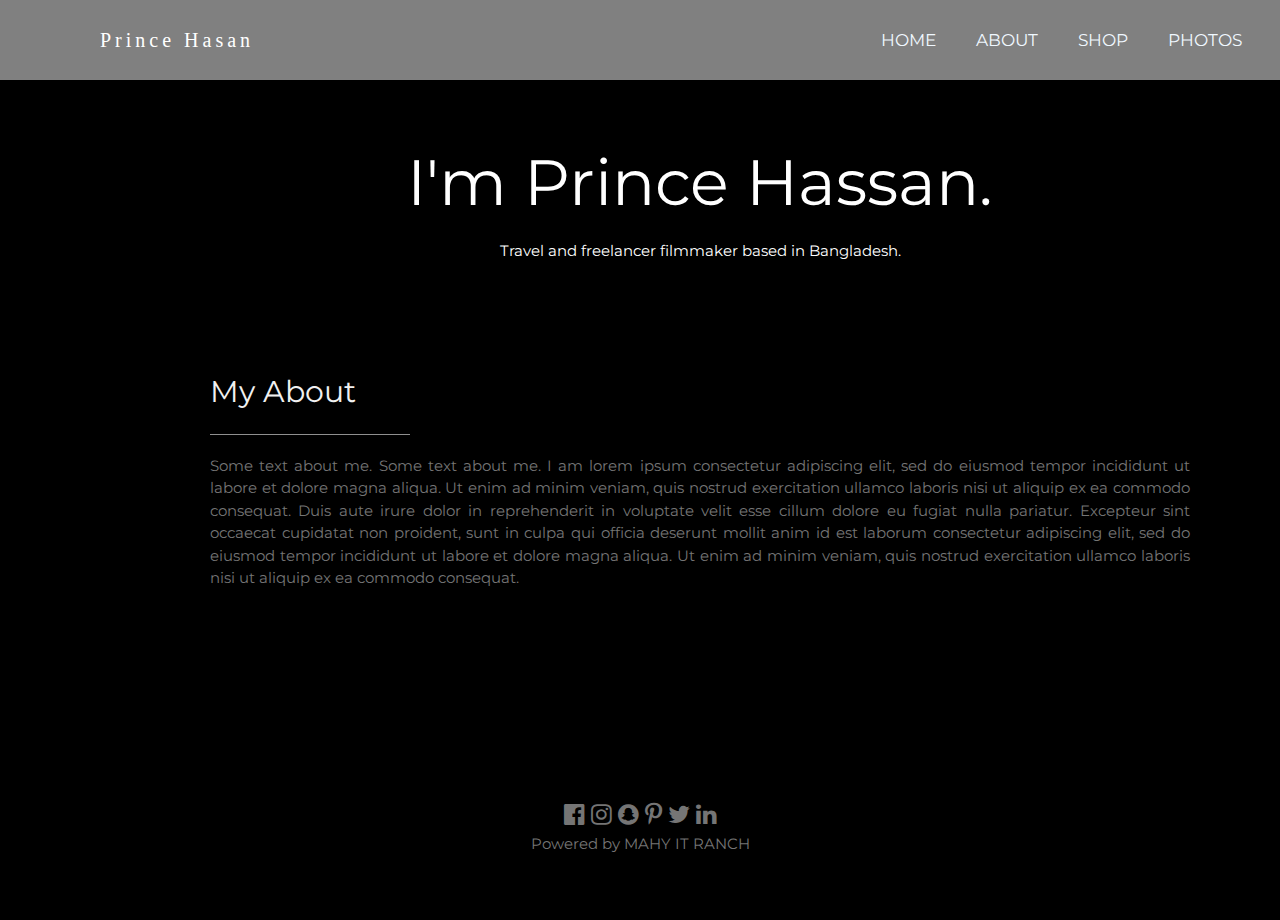
==== commit cf020e23: "mahy" ====
--- a/pageFirst.html
+++ b/pageFirst.html
@@ -131,9 +131,23 @@
 </div>
 <!-- Page Content -->
   <!-- Portfolio Section -->
-  <div class="w3-padding-64 w3-content" id="photos">
-    <h2 class="w3-text-light-grey">SALE</h2>
+    <!-- Page Content -->
+<div class="w3-padding-large" id="main">
+  <!-- Header/Home -->
+  <header class="w3-container w3-padding-32 w3-center w3-black" id="home">
+    <h1 class="w3-jumbo"><span class="w3-hide-small">I'm</span> Prince Hassan.</h1>
+    <p>Travel and freelancer filmmaker based in Bangladesh.</p>
+
+  </header>
+
+  <!-- About Section -->
+  <div class="w3-content w3-justify w3-text-grey w3-padding-64" id="about">
+    <h2 class="w3-text-light-grey">My About</h2>
     <hr style="width:200px" class="w3-opacity">
+    <p>Some text about me. Some text about me. I am lorem ipsum consectetur adipiscing elit, sed do eiusmod tempor incididunt ut labore et dolore magna aliqua. Ut enim ad minim veniam, quis nostrud exercitation ullamco laboris nisi ut aliquip
+      ex ea commodo consequat. Duis aute irure dolor in reprehenderit in voluptate velit esse cillum dolore eu fugiat nulla pariatur. Excepteur sint occaecat cupidatat non proident, sunt in culpa qui officia deserunt mollit anim id est laborum consectetur
+      adipiscing elit, sed do eiusmod tempor incididunt ut labore et dolore magna aliqua. Ut enim ad minim veniam, quis nostrud exercitation ullamco laboris nisi ut aliquip ex ea commodo consequat.
+    </p>
 
     <!-----------------buy option----------->
     <!-----------<div>
@@ -192,8 +206,9 @@
     </div>----------->
 
 
-    <!-------------------show a video------>
+    <!-------------------show a video---->
     <br><br><br>
+    <!-------------------------------------------
     <h1 style="text-align:center ;">LUTS – TRAILER</h1>
 
      <div class="video-player">
@@ -203,7 +218,7 @@
      </div>
 
     <!-- Grid for photos -->
-    
+    <!---------------------------------------------
     <br><br><br>
     <h2 class="w3-text-light-grey">PHOTS</h2>
     <hr style="width:200px" class="w3-opacity">
@@ -220,7 +235,7 @@
         <img src="pic/pic5.JPG" style="width:100%">
         <img src="pic/pic4.JPG" style="width:100%">
         <img src="pic/pic2.JPG" style="width:100%">
-      </div>
+      </div>---------->
     <!-- End photo grid -->
     </div>
   <!-- End Portfolio Section -->
@@ -229,7 +244,7 @@
   </div>
   
     <!-- Footer -->
-  <footer class="w3-content w3-padding-64 w3-text-grey w3-xlarge">
+  <footer class="w3-center w3-content w3-padding-64 w3-text-grey w3-xlarge">
     <i class="fa fa-facebook-official w3-hover-opacity"></i>
     <i class="fa fa-instagram w3-hover-opacity"></i>
     <i class="fa fa-snapchat w3-hover-opacity"></i>
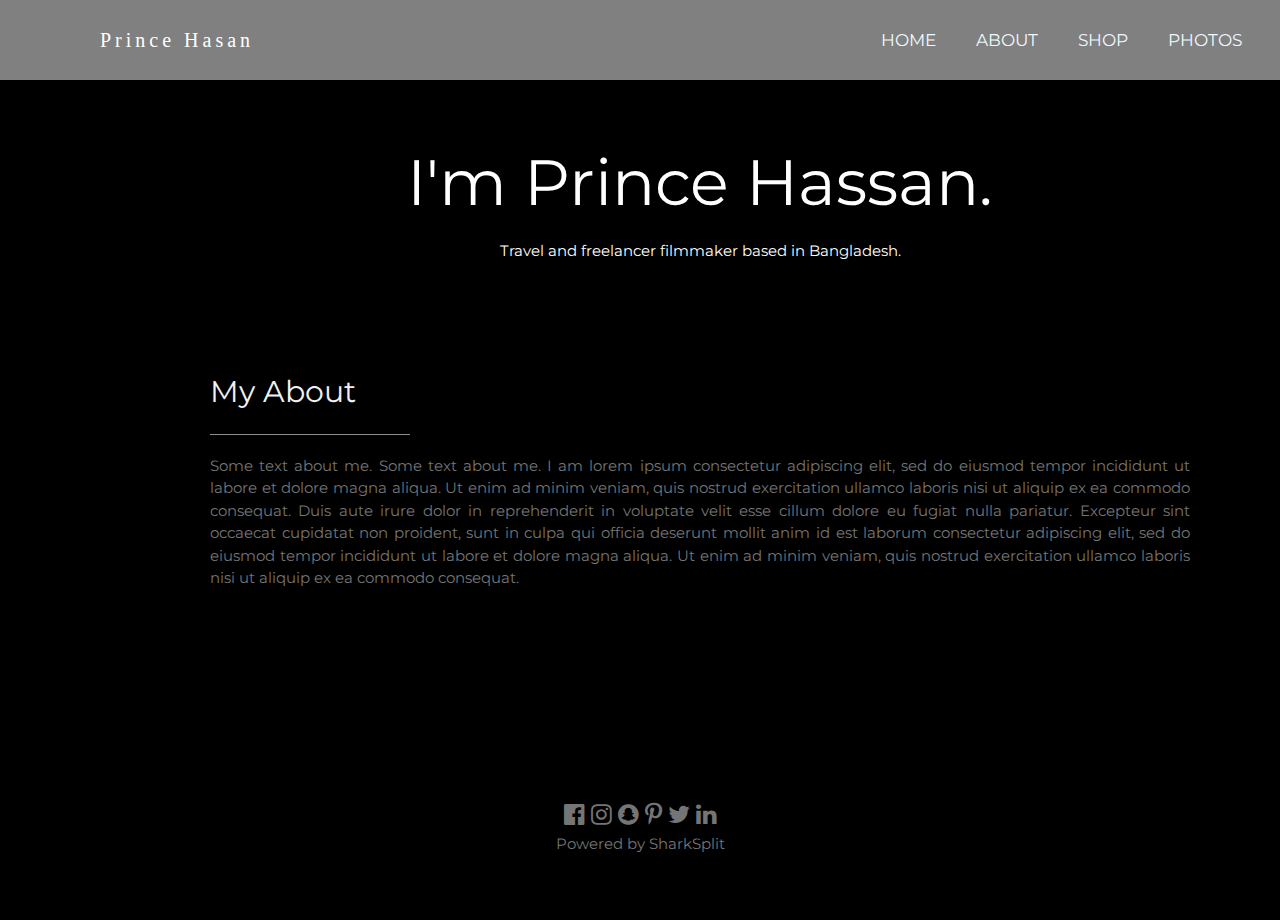
==== commit 57fb0de5: "add" ====
--- a/pageFirst.html
+++ b/pageFirst.html
@@ -251,7 +251,7 @@
     <i class="fa fa-pinterest-p w3-hover-opacity"></i>
     <i class="fa fa-twitter w3-hover-opacity"></i>
     <i class="fa fa-linkedin w3-hover-opacity"></i>
-    <p class="w3-medium">Powered by <a href="" target="_blank" class="w3-hover-text-green">MAHY IT RANCH</a></p>
+    <p class="w3-medium">Powered by <a href="" target="_blank" class="w3-hover-text-green"> SharkSplit</a></p>
   <!-- End footer -->
   </footer>
 
